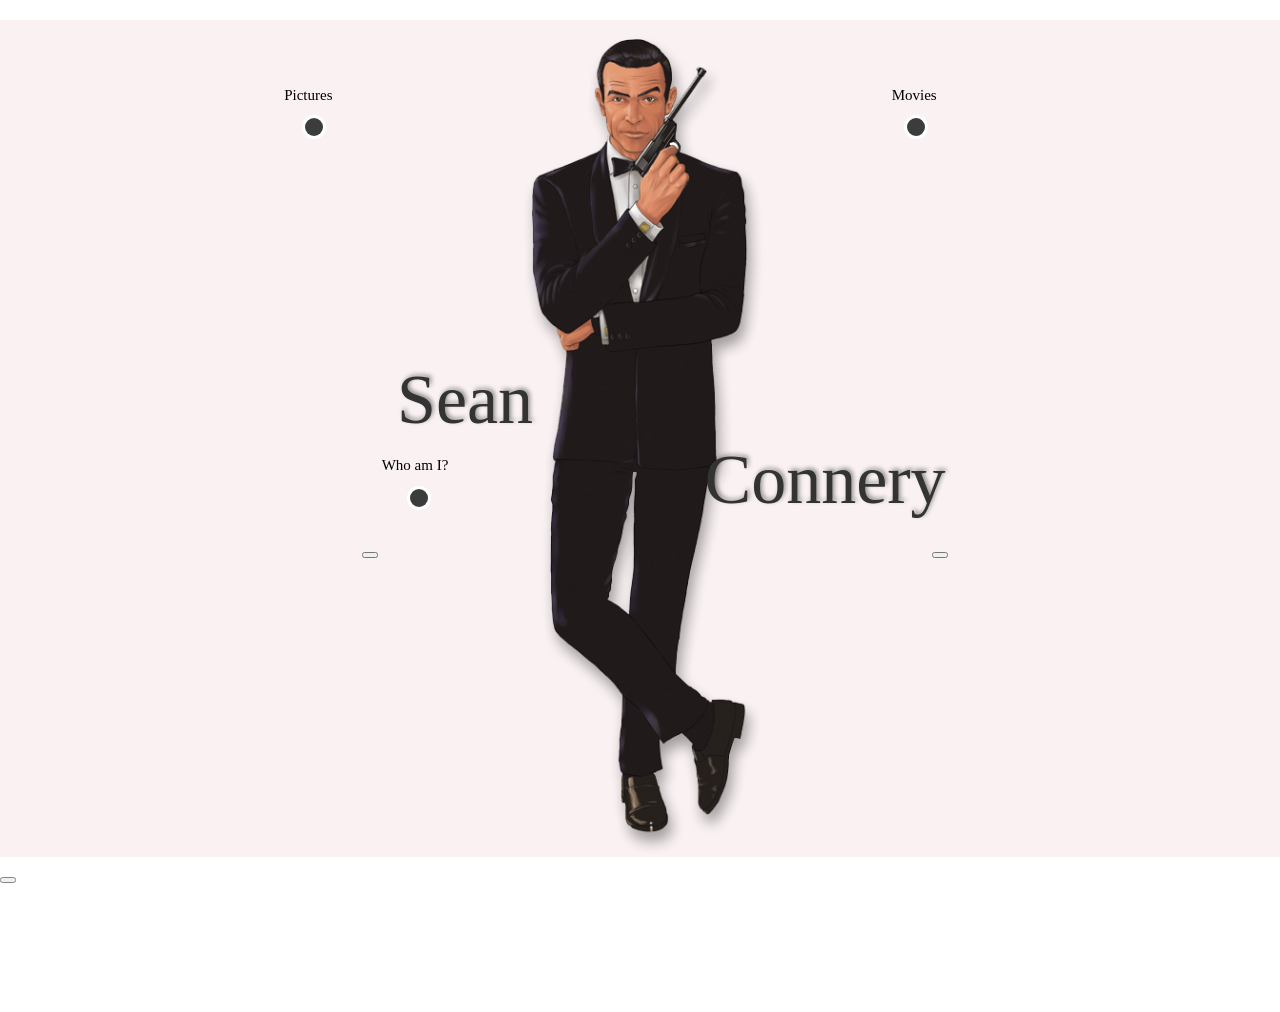
==== www/index.html @ 9a150052 "Bondgirls navigatie" ====
<!DOCTYPE html>
<html>
  <head>
    <meta charset="utf-8">
    <meta name="viewport" content="initial-scale=1, maximum-scale=1, user-scalable=no, width=device-width">
    <title></title>
    <link href="lib/ionic/css/ionic.css" rel="stylesheet">
      <link href="www/lib/bootstrap/dist/css/bootstrap.css" rel="stylesheet">
    <link href="css/style.css" rel="stylesheet">
    <link href="css/customstyle.css" rel="stylesheet">

      <!-- IF using Sass (run gulp sass first), then uncomment below and remove the CSS includes above
      <link href="css/ionic.app.css" rel="stylesheet">
      -->
      <script src="lib/ionic/js/ionic.bundle.js"></script>
    <!-- ionic/angularjs js -->


      <script src="www/lib/jquery/dist/jquery.min.js"></script>
      <script src="www/lib/bootstrap/dist/js/bootstrap.min.js"></script>
    <!-- cordova script (this will be a 404 during development) -->
    <script src="cordova.js"></script>

    <!-- your app's js -->
    <script src="js/app.js"></script>
    <script src="js/service.js"></script>
      <script src="js/controllers.js"></script>
      <script src="js/index.js"></script>
  </head>

  <body ng-app="starter">
    <ion-nav-view></ion-nav-view>
  </body>
</html>
---- www/css/style.css ----
/* Empty. Add your own CSS if you like */
---- www/css/customstyle.css ----
/*      NAVIGATIE ITEMS    */
.navItemBond {
  text-align: center;
  padding: 0px;
  background-image: url("../img/BondNavigation.png");
  background-repeat: no-repeat;
  background-size: 110%;
  padding-top: 100px;
  position: relative; }
  .navItemBond a {
    background-color: transparent;
    position: absolute;
    top: 0px;
    left: -10px;
    padding-left: 100px;
    padding-right: 120px;
    padding-bottom: 50px;
    padding-top: 40px;
    color: white;
    text-decoration: none;
    font-family: Gulim;
    font-size: 30px;
    letter-spacing: -2px; }
    .navItemBond a div {
      background: transparent;
      width: 100px;
      height: 1.3em;
      margin-left: 2px; }

.navItemGirls {
  text-align: center;
  padding: 0px;
  background-image: url("../img/Bondgirl.png");
  background-repeat: no-repeat;
  background-size: 110%;
  padding-top: 100px;
  position: relative; }
  .navItemGirls a {
    background-color: transparent;
    position: absolute;
    top: 0px;
    left: -10px;
    padding-left: 70px;
    padding-right: 120px;
    padding-bottom: 50px;
    padding-top: 40px;
    color: white;
    text-decoration: none;
    font-family: Gulim;
    font-size: 30px;
    letter-spacing: -2px; }
    .navItemGirls a div {
      background: transparent;
      width: 160px;
      height: 1.3em;
      margin-left: 2px; }

.navGirl1, .navGirl2, .navGirl3, .navGirl4, .navGirl5, .navGirl6, .navGirl7, .navGirl8, .navGirl9, .navGirl10, .navGirl11, .navGirl12, .navGirl13,
.navGirl14, .navGirl15, .navGirl16, .navGirl17, .navGirl18, .navGirl19, .navGirl20, .navGirl21, .navGirl22, .navGirl23 {
  background-image: url("../img/Bondgirls/UrsulaAndress.jpg");
  padding-top: 90px;
  background-size: 110%; }
  .navGirl1 a, .navGirl2 a, .navGirl3 a, .navGirl4 a, .navGirl5 a, .navGirl6 a, .navGirl7 a, .navGirl8 a, .navGirl9 a, .navGirl10 a, .navGirl11 a, .navGirl12 a, .navGirl13 a,
  .navGirl14 a, .navGirl15 a, .navGirl16 a, .navGirl17 a, .navGirl18 a, .navGirl19 a, .navGirl20 a, .navGirl21 a, .navGirl22 a, .navGirl23 a {
    background-color: transparent;
    position: absolute;
    top: 0px;
    left: -45px;
    padding-left: 60px;
    padding-right: 105px;
    padding-bottom: 36px;
    padding-top: 37px;
    color: white;
    text-decoration: none;
    font-family: Gulim;
    font-size: 30px;
    letter-spacing: -2px; }
    .navGirl1 a div, .navGirl2 a div, .navGirl3 a div, .navGirl4 a div, .navGirl5 a div, .navGirl6 a div, .navGirl7 a div, .navGirl8 a div, .navGirl9 a div, .navGirl10 a div, .navGirl11 a div, .navGirl12 a div, .navGirl13 a div,
    .navGirl14 a div, .navGirl15 a div, .navGirl16 a div, .navGirl17 a div, .navGirl18 a div, .navGirl19 a div, .navGirl20 a div, .navGirl21 a div, .navGirl22 a div, .navGirl23 a div {
      background: transparent;
      width: 240px;
      height: 1.3em;
      margin-left: 2px; }

.navGirl2 {
  background-image: url("../img/Bondgirls/DanielaBianchi.jpg"); }
  .navGirl2 a {
    padding-left: 63px;
    padding-right: 102px; }
    .navGirl2 a div {
      width: 226px; }

.navGirl3 {
  background-image: url("../img/Bondgirls/HonorBlackman.png"); }
  .navGirl3 a {
    padding-left: 50px;
    padding-right: 42px; }
    .navGirl3 a div {
      width: 254px; }

.navGirl4 {
  background-image: url("../img/Bondgirls/ClaudineAuger.jpg"); }
  .navGirl4 a {
    padding-left: 60px;
    padding-right: 5px; }
    .navGirl4 a div {
      width: 237px; }

.navGirl5 {
  background-image: url("../img/Bondgirls/MieHama.jpg"); }
  .navGirl5 a {
    padding-left: 109px;
    padding-right: 95px; }
    .navGirl5 a div {
      width: 134px; }

.navGirl6 {
  background-image: url("../img/Bondgirls/DianaRigg.jpg"); }
  .navGirl6 a {
    padding-left: 100px;
    padding-right: 84px; }
    .navGirl6 a div {
      width: 155px; }

.navGirl7 {
  background-image: url("../img/Bondgirls/JillStJohn.jpg"); }
  .navGirl7 a {
    padding-left: 89px;
    padding-right: 51px; }
    .navGirl7 a div {
      width: 174px; }

.navGirl8 {
  background-image: url("../img/Bondgirls/JaneSeymour.jpg"); }
  .navGirl8 a {
    padding-left: 75px;
    padding-right: 35px; }
    .navGirl8 a div {
      width: 207px; }

.navGirl9 {
  background-image: url("../img/Bondgirls/BrittEkland.jpg"); }
  .navGirl9 a {
    padding-left: 87px;
    padding-right: 45px; }
    .navGirl9 a div {
      width: 187px; }

.navGirl10 {
  background-image: url("../img/Bondgirls/BarbaraBach.jpg"); }
  .navGirl10 a {
    padding-left: 73px;
    padding-right: 36px; }
    .navGirl10 a div {
      width: 209px; }

.navGirl11 {
  background-image: url("../img/Bondgirls/LoisChiles.jpg"); }
  .navGirl11 a {
    padding-left: 97px;
    padding-right: 59px; }
    .navGirl11 a div {
      width: 162px; }

.navGirl12 {
  background-image: url("../img/Bondgirls/CaroleBouquet.jpg"); }
  .navGirl12 a {
    padding-left: 55px;
    padding-right: 15px; }
    .navGirl12 a div {
      width: 248px; }

.navGirl13 {
  background-image: url("../img/Bondgirls/MaudAdams.jpg"); }
  .navGirl13 a {
    padding-left: 92px;
    padding-right: 44px; }
    .navGirl13 a div {
      width: 182px; }

.navGirl14 {
  background-image: url("../img/Bondgirls/TanyaRoberts.jpg"); }
  .navGirl14 a {
    padding-left: 72px;
    padding-right: 26px; }
    .navGirl14 a div {
      width: 220px; }

.navGirl15 {
  background-image: url("../img/Bondgirls/MaryamDabo.jpg"); }
  .navGirl15 a {
    padding-left: 76px;
    padding-right: 36px; }
    .navGirl15 a div {
      width: 206px; }

.navGirl16 {
  background-image: url("../img/Bondgirls/CareyLowell.jpg"); }
  .navGirl16 a {
    padding-left: 80px;
    padding-right: 33px; }
    .navGirl16 a div {
      width: 205px; }

.navGirl17 {
  background-image: url("../img/Bondgirls/IzabellaScorupco.jpg"); }
  .navGirl17 a {
    padding-left: 48px;
    padding-right: 9px;
    font-size: 28px; }
    .navGirl17 a div {
      width: 262px; }

.navGirl18 {
  background-image: url("../img/Bondgirls/MichelleYeoh.jpg"); }
  .navGirl18 a {
    padding-left: 74px;
    padding-right: 29px; }
    .navGirl18 a div {
      width: 215px; }

.navGirl19 {
  background-image: url("../img/Bondgirls/DeniseRichards.jpg"); }
  .navGirl19 a {
    padding-left: 58px;
    padding-right: 21px; }
    .navGirl19 a div {
      width: 240px; }

.navGirl20 {
  background-image: url("../img/Bondgirls/HalleBerry.jpg"); }
  .navGirl20 a {
    padding-left: 93px;
    padding-right: 45px; }
    .navGirl20 a div {
      width: 180px; }

.navGirl21 {
  background-image: url("../img/Bondgirls/EvaGreen.jpg"); }
  .navGirl21 a {
    padding-left: 100px;
    padding-right: 66px; }
    .navGirl21 a div {
      width: 153px; }

.navGirl22 {
  background-image: url("../img/Bondgirls/OlgaKurylenko.jpg"); }
  .navGirl22 a {
    padding-left: 57px;
    padding-right: 18px; }
    .navGirl22 a div {
      width: 243px; }

.navGirl23 {
  background-image: url("../img/Bondgirls/BereniceMarlohe.jpg"); }
  .navGirl23 a {
    padding-left: 49px;
    padding-right: 15px;
    font-size: 28px; }
    .navGirl23 a div {
      width: 254px; }

.navItemCars {
  text-align: center;
  padding: 0px;
  background-image: url("../img/BondCar.png");
  background-repeat: no-repeat;
  background-size: 110%;
  padding-top: 100px;
  position: relative; }
  .navItemCars a {
    background-color: transparent;
    position: absolute;
    top: 0px;
    left: -10px;
    padding-left: 115px;
    padding-right: 120px;
    padding-bottom: 50px;
    padding-top: 40px;
    color: white;
    text-decoration: none;
    font-family: Gulim;
    font-size: 30px;
    letter-spacing: -2px; }
    .navItemCars a div {
      background: transparent;
      width: 80px;
      height: 1.3em;
      margin-left: 5px; }

.navItemMap {
  text-align: center;
  padding: 0px;
  background-image: url("../img/locatie.png");
  background-repeat: no-repeat;
  padding-top: 100px;
  position: relative;
  background-size: 110%; }
  .navItemMap a {
    background-color: transparent;
    position: absolute;
    top: 0px;
    left: -10px;
    padding-left: 125px;
    padding-right: 120px;
    padding-bottom: 50px;
    padding-top: 40px;
    color: white;
    font-family: Gulim;
    font-size: 30px;
    letter-spacing: -2px;
    text-decoration: none; }
    .navItemMap a div {
      background: transparent;
      width: 60px;
      height: 1.3em;
      margin-left: 2px; }

/*      NAVIGATIE ITEMS HOVER    */
.navItemBond a div:hover, .navItemGirls a div:hover, .navItemCars a div:hover, .navItemMap a div:hover, .navGirl1 a div:hover,
.navGirl2 a div:hover, .navGirl3 a div:hover, .navGirl4 a div:hover, .navGirl5 a div:hover, .navGirl6 a div:hover, .navGirl7 a div:hover,
.navGirl8 a div:hover, .navGirl9 a div:hover, .navGirl10 a div:hover, .navGirl11 a div:hover, .navGirl12 a div:hover, .navGirl13 a div:hover,
.navGirl14 a div:hover, .navGirl15 a div:hover, .navGirl16 a div:hover, .navGirl17 a div:hover, .navGirl18 a div:hover, .navGirl19 a div:hover,
.navGirl20 a div:hover, .navGirl21 a div:hover, .navGirl22 a div:hover, .navGirl23 a div:hover {
  border-bottom: 2px solid transparent;
  animation: underlineNav 2s;
  -o-animation: underlineNav 2s;
  -webkit-animation: underlineNav 2s; }

.navItemMap:hover, .navItemGirls:hover, .navItemBond:hover, .navItemCars:hover, .navGirl1:hover, .navGirl2:hover, .navGirl3:hover, .navGirl4:hover,
.navGirl5:hover, .navGirl6:hover, .navGirl7:hover, .navGirl8:hover, .navGirl9:hover, .navGirl10:hover, .navGirl11:hover, .navGirl12:hover, .navGirl13:hover,
.navGirl14:hover, .navGirl15:hover, .navGirl16:hover, .navGirl17:hover, .navGirl18:hover, .navGirl19:hover, .navGirl20:hover, .navGirl21:hover,
.navGirl22:hover, .navGirl23:hover {
  animation: scaleNav 2s;
  -o-animation: scaleNav 2s;
  -webkit-animation: scaleNav 2s; }

/*      NAVIGATIE ITEMS KEYFRAMES    */
@-webkit-keyframes underlineNav {
  100% {
    border-bottom: 2px solid #b10a0a; } }
@-o-keyframes underlineNav {
  100% {
    border-bottom: 2px solid #b10a0a; } }
@keyframes underlineNav {
  100% {
    border-bottom: 2px solid #b10a0a; } }
@-webkit-keyframes scaleNav {
  from {
    background-size: 110%; }
  to {
    background-size: 120%; } }
@-o-keyframes scaleNav {
  from {
    background-size: 110%; }
  to {
    background-size: 120%; } }
@keyframes scaleNav {
  from {
    background-size: 110%; }
  to {
    background-size: 120%; } }
/*      SCHERM 1 (BONDS)    */
.bonds, .girls {
  text-align: center;
  background-color: #faf2f2; }

.bondImage {
  height: 93vh;
  z-index: -1; }

.bondNames {
  position: absolute;
  margin-top: -38em;
  width: 100%; }
  .bondNames .bondFirstname {
    font-family: franchise;
    font-size: 5em;
    margin-left: -350px;
    margin-top: 25px;
    text-shadow: 2px -2px 4px rgba(28, 28, 28, 0.45); }
  .bondNames .bondName {
    font-family: franchise;
    font-size: 5em;
    margin-left: 370px;
    margin-top: -30px;
    text-shadow: 2px -2px 4px rgba(28, 28, 28, 0.45); }
  .bondNames #leftScroll {
    margin-top: -140px;
    margin-left: 30px; }
  .bondNames #rightScroll {
    margin-top: -140px;
    margin-left: 550px; }

.dotWie {
  background: none repeat scroll 0 0 #3c3c3c;
  border-radius: 9px;
  box-shadow: 0 0 0 3px white;
  height: 18px;
  margin: 33.5em -28.5em;
  position: absolute;
  transition: all 0.8s ease 0.1s;
  width: 18px;
  display: inline-block; }
  .dotWie:hover {
    width: 10px;
    height: 10px;
    margin: 33.7em -28em;
    background: none repeat scroll 0 0 #b10a0a;
    box-shadow: 0 0 0 10px white; }

.wie {
  position: absolute;
  margin: 29em -28.5em;
  background-color: transparent;
  color: black;
  font-family: Gulim;
  text-decoration: none;
  font-size: 15px;
  transition: all 0.8s ease 0.1s; }
  .wie:hover {
    color: #b10a0a;
    text-decoration: none; }

.dotPics {
  background: none repeat scroll 0 0 #3c3c3c;
  border-radius: 9px;
  box-shadow: 0 0 0 3px white;
  height: 18px;
  margin: 7em -36em;
  position: absolute;
  transition: all 0.8s ease 0.1s;
  width: 18px;
  display: inline-block; }
  .dotPics:hover {
    width: 10px;
    height: 10px;
    margin: 7.5em -35.7em;
    background: none repeat scroll 0 0 #b10a0a;
    box-shadow: 0 0 0 10px white; }

.pics {
  position: absolute;
  margin: 4.3em -35em;
  background-color: transparent;
  color: black;
  font-family: Gulim;
  text-decoration: none;
  font-size: 15px;
  transition: all 0.8s ease 0.1s; }
  .pics:hover {
    color: #b10a0a;
    text-decoration: none; }

.dotFilms {
  background: none repeat scroll 0 0 #3c3c3c;
  border-radius: 9px;
  box-shadow: 0 0 0 3px white;
  height: 18px;
  margin: 7em;
  position: absolute;
  transition: all 0.8s ease 0.1s;
  width: 18px;
  display: inline-block; }
  .dotFilms:hover {
    width: 10px;
    height: 10px;
    margin: 7.5em;
    background: none repeat scroll 0 0 #b10a0a;
    box-shadow: 0 0 0 10px white; }

#rowbonds {
  margin-top: 30px;
  margin-left: auto;
  margin-right: auto;
  width: 95%; }

.films {
  position: absolute;
  margin: 4.3em 5.5em;
  background-color: transparent;
  color: black;
  font-family: Gulim;
  text-decoration: none;
  font-size: 15px;
  transition: all 0.8s ease 0.1s; }
  .films:hover {
    color: #b10a0a;
    text-decoration: none; }

/*nav on top*/
.bar.bar-stable {
  background-color: #131211;
  -webkit-box-shadow: 0 5px 20px -5px #131211;
  -o-box-shadow: 0 5px 20px -5px #131211;
  box-shadow: 0 5px 20px -5px #131211;
  border-color: #131211;
  background-color: #131211; }
  .bar.bar-stable .button {
    color: transparent;
    display: none; }

#logo {
  width: 233px;
  height: 34px;
  position: absolute;
  left: 41%; }

/*side-menu*/
.menu {
  background-color: #131211;
  opacity: .9;
  -o-box-shadow: 0 5px 20px -5px #131211;
  -webkit-box-shadow: 5px 0px 20px -5px #131211;
  box-shadow: 5px 0px 20px -5px #131211; }

#volume {
  display: block;
  color: #faf2f2; }

/*      SCHERM 2 (BONDGIRLS)    */
/*      MEDIAQUERIES    */
/*mediaquery vanaf 1200px */
@media screen and (max-width: 1200px) {
  #logo {
    left: 37%; }

  .dotWie {
    margin: 33.5em -23em; }
    .dotWie:hover {
      margin: 33.7em -22.5em; }

  .wie {
    margin: 29em -23em; }

  .dotPics {
    margin: 7em -25em; }
    .dotPics:hover {
      margin: 7.5em -24.7em; }

  .pics {
    margin: 4.3em -24.5em; } }
/*950*/
@media screen and (max-width: 950px) {
  #logo {
    left: 32%; }

  .bondFirstname {
    display: none; }

  .bondName {
    display: none; }

  .scrollBonds {
    margin-top: 17em;
    margin-left: -12em;
    width: 100%; }

  .dotFilms {
    margin: 7em 1em; }
    .dotFilms:hover {
      margin: 7.2em 1em; }

  .films {
    margin: 4.3em 0em; }

  .dotPics {
    margin: 7em -21em; }
    .dotPics:hover {
      margin: 7.5em -20.7em; }

  .pics {
    margin: 4.3em -20.7em; }

  .dotWie {
    margin: 33.5em -21em; }
    .dotWie:hover {
      margin: 33.7em -20.5em; }

  .wie {
    margin: 29em -22em; } }
/*mediaquery vanaf 768px */
@media screen and (max-width: 768px) {
  #logo {
    left: 33%; }

  .bar.bar-stable .button {
    color: #faf2f2;
    display: block; }

  .scrollBonds {
    margin-top: 17em;
    margin-left: -3em;
    width: 100%; }

  .dotWie {
    margin: 33.5em -22em; }
    .dotWie:hover {
      margin: 33.7em -21.5em; }

  .wie {
    margin: 29em -23em; }

  .dotPics {
    margin: 7em -23em; }
    .dotPics:hover {
      margin: 7.5em -22.7em; }

  .pics {
    margin: 4.3em -22.7em; }

  .dotFilms {
    margin: 7em 4em; }
    .dotFilms:hover {
      margin: 7.2em 4em; }

  .films {
    margin: 4.3em 3em; } }
/*644*/
@media screen and (max-width: 644px) {
  #logo {
    left: 26%; }

  .scrollBonds {
    width: 100%;
    margin-left: -13em; }

  .dotWie {
    margin: 30em 0em; }
    .dotWie:hover {
      margin: 30.5em 0.5em; }

  .wie {
    margin: 25.5em -2.5em;
    color: #b10a0a; }

  .dotPics {
    margin: 7em -20em; }
    .dotPics:hover {
      margin: 7.5em -19.7em; }

  .pics {
    margin: 4.3em -19.5em;
    color: #b10a0a; }

  .dotFilms {
    margin: 7em 1em; }
    .dotFilms:hover {
      margin: 7.2em 1em; }

  .films {
    margin: 4.3em 0em;
    color: #b10a0a; } }

/*# sourceMappingURL=customstyle.css.map */
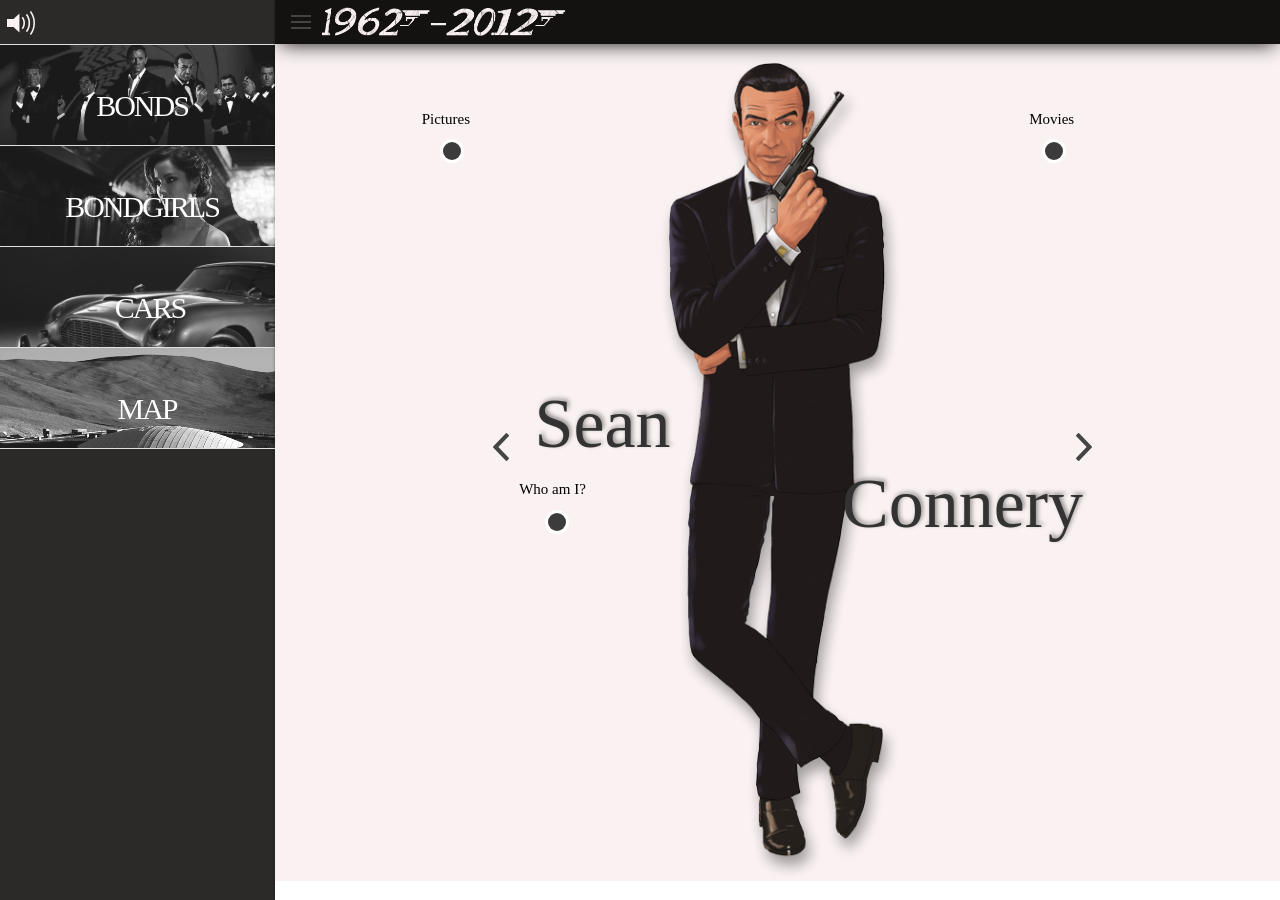
==== commit c4555cda: "Merge branch 'master' of https://github.com/fabrice123/JamesBond_FrontBack_time Conflicts: 	www/css/" ====
--- a/www/index.html
+++ b/www/index.html
@@ -15,17 +15,42 @@
       <script src="lib/ionic/js/ionic.bundle.js"></script>
     <!-- ionic/angularjs js -->
 
-
       <script src="www/lib/jquery/dist/jquery.min.js"></script>
       <script src="www/lib/bootstrap/dist/js/bootstrap.min.js"></script>
+      <script src="lib/ionic/js/angular/angular-animate.js"></script>
     <!-- cordova script (this will be a 404 during development) -->
+      <script src="www/lib/angular-deckgrid/angular-deckgrid.js"></script>
+      <script src="www/lib/jquery-bridget/jquery.bridget.js"></script>
+      <script src="www/lib/get-style-property/get-style-property.js"></script>
+      <script src="www/lib/get-size/get-size.js"></script>
+      <script src="www/lib/eventEmitter/EventEmitter.js"></script>
+      <script src="www/lib/eventie/eventie.js"></script>
+      <script src="www/lib/doc-ready/doc-ready.js"></script>
+      <script src="www/lib/matches-selector/matches-selector.js"></script>
+      <script src="www/lib/outlayer/item.js"></script>
+      <script src="www/lib/outlayer/outlayer.js"></script>
+      <script src="www/lib/masonry/masonry.js"></script>
+      <script src="www/lib/imagesloaded/imagesloaded.js"></script>
+      <script src="www/lib/imagesloaded/imagesloaded.js"></script>
+      <script src="www/lib/infinite/angular-whenScrolled.js"></script>
+
+  
     <script src="cordova.js"></script>
 
     <!-- your app's js -->
     <script src="js/app.js"></script>
+<<<<<<< HEAD
     <script src="js/service.js"></script>
       <script src="js/controllers.js"></script>
       <script src="js/index.js"></script>
+=======
+
+    <script src="js/service.js"></script>
+    <script src="js/controllers.js"></script>
+
+    <script src="js/index.js"></script>
+    <script src="js/controllers.js"></script>
+>>>>>>> 4485d2dafa9d2950ef059806eddda9e997b77583
   </head>
 
   <body ng-app="starter">
--- a/www/css/customstyle.css
+++ b/www/css/customstyle.css
@@ -469,6 +469,30 @@
     background: none repeat scroll 0 0 #b10a0a;
     box-shadow: 0 0 0 10px white; }
 
+.deckgrid[deckgrid]::before {
+  /* Specifies that the grid should have a maximum of 4 columns. Each column will have the classes 'column' and 'column-1-4' */
+  content: '4 .column.column-1-4';
+  font-size: 0;
+  /* See https://github.com/akoenig/angular-deckgrid/issues/14#issuecomment-35728861 */
+  visibility: hidden; }
+
+.deckgrid .column {
+  float: left; }
+
+.deckgrid .column-1-4 {
+  width: 25%; }
+
+.bondfoto {
+  max-width: 100%; }
+
+.banvan.fadein {
+  -webkit-transition: all cubic-bezier(0.25, 0.46, 0.45, 0.94) 1.5s;
+  -moz-transition: all cubic-bezier(0.25, 0.46, 0.45, 0.94) 1.5s;
+  -o-transition: all cubic-bezier(0.25, 0.46, 0.45, 0.94) 1.5s;
+  transition: all cubic-bezier(0.25, 0.46, 0.45, 0.94) 1.5s;
+  opacity: 1;
+  /* Default value but added for clarity */ }
+
 #rowbonds {
   margin-top: 30px;
   margin-left: auto;
@@ -496,9 +520,12 @@
   box-shadow: 0 5px 20px -5px #131211;
   border-color: #131211;
   background-color: #131211; }
+<<<<<<< HEAD
   .bar.bar-stable .button {
     color: transparent;
     display: none; }
+=======
+>>>>>>> 4485d2dafa9d2950ef059806eddda9e997b77583
 
 #logo {
   width: 233px;
@@ -514,6 +541,23 @@
   -webkit-box-shadow: 5px 0px 20px -5px #131211;
   box-shadow: 5px 0px 20px -5px #131211; }
 
+#girlnavbacktobond {
+  position: absolute;
+  top: 4px;
+  left: 240px;
+  text-decoration: none; }
+  #girlnavbacktobond > span {
+    font-size: 28px;
+    color: #faf2f2; }
+
+#backbutton {
+  margin-top: 3px;
+  padding-right: 7px;
+  text-decoration: none; }
+  #backbutton > span {
+    font-size: 29px;
+    color: #faf2f2; }
+
 #volume {
   display: block;
   color: #faf2f2; }
@@ -545,6 +589,19 @@
   #logo {
     left: 32%; }
 
+  .deckgrid[deckgrid]::before {
+    /* Specifies that the grid should have a maximum of 4 columns. Each column will have the classes 'column' and 'column-1-4' */
+    content: '3 .column.column-1-3';
+    font-size: 0;
+    /* See https://github.com/akoenig/angular-deckgrid/issues/14#issuecomment-35728861 */
+    visibility: hidden; }
+
+  .deckgrid .column {
+    float: left; }
+
+  .deckgrid .column-1-3 {
+    width: 33.33333%; }
+
   .bondFirstname {
     display: none; }
 
@@ -625,6 +682,19 @@
     width: 100%;
     margin-left: -13em; }
 
+  .deckgrid[deckgrid]::before {
+    /* Specifies that the grid should have a maximum of 4 columns. Each column will have the classes 'column' and 'column-1-4' */
+    content: '2 .column.column-1-2';
+    font-size: 0;
+    /* See https://github.com/akoenig/angular-deckgrid/issues/14#issuecomment-35728861 */
+    visibility: hidden; }
+
+  .deckgrid .column {
+    float: left; }
+
+  .deckgrid .column-1-2 {
+    width: 49%; }
+
   .dotWie {
     margin: 30em 0em; }
     .dotWie:hover {
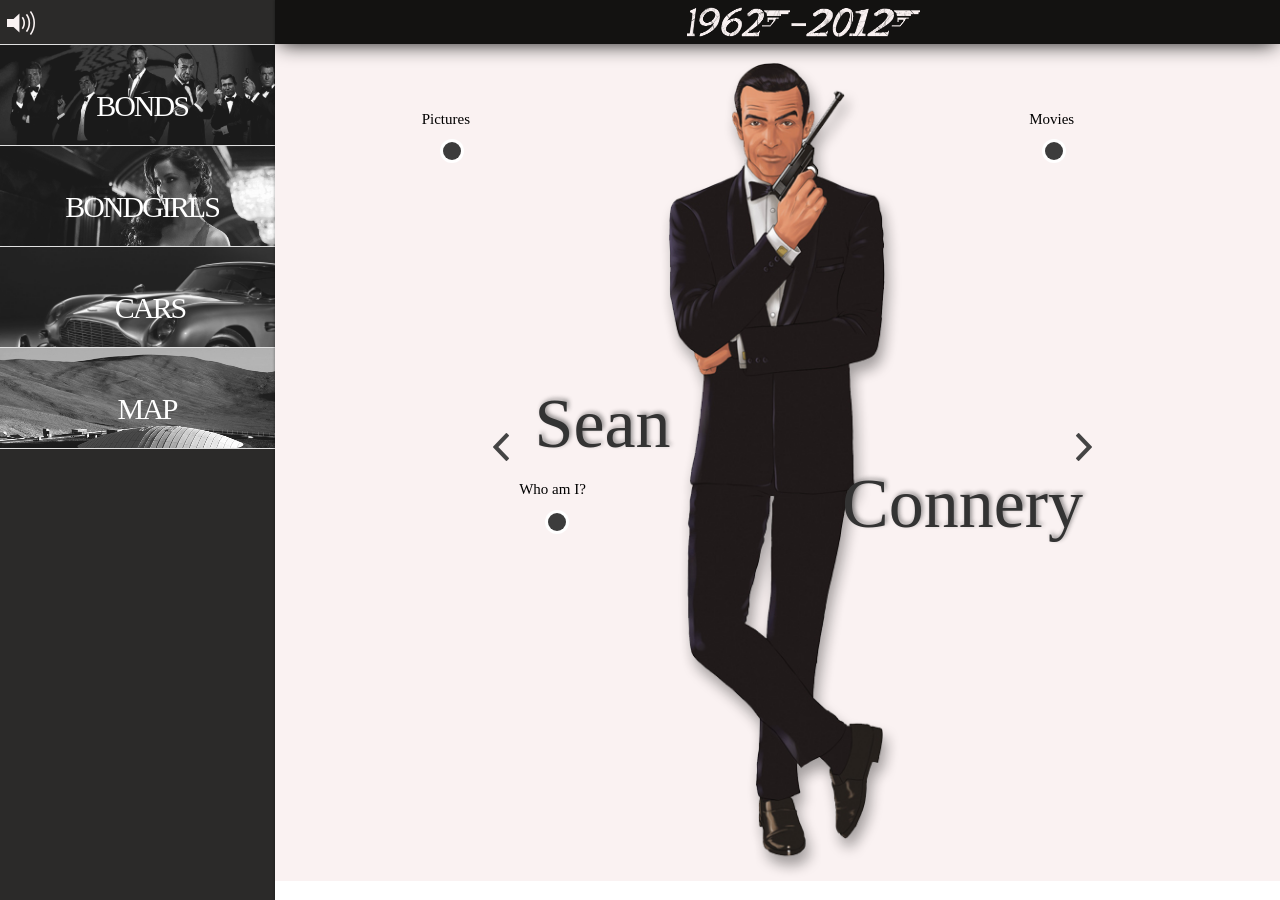
==== commit 94064d6d: "Conflictcommentaar verwijderd" ====
--- a/www/index.html
+++ b/www/index.html
@@ -39,18 +39,9 @@
 
     <!-- your app's js -->
     <script src="js/app.js"></script>
-<<<<<<< HEAD
     <script src="js/service.js"></script>
       <script src="js/controllers.js"></script>
       <script src="js/index.js"></script>
-=======
-
-    <script src="js/service.js"></script>
-    <script src="js/controllers.js"></script>
-
-    <script src="js/index.js"></script>
-    <script src="js/controllers.js"></script>
->>>>>>> 4485d2dafa9d2950ef059806eddda9e997b77583
   </head>
 
   <body ng-app="starter">
--- a/www/css/customstyle.css
+++ b/www/css/customstyle.css
@@ -520,12 +520,9 @@
   box-shadow: 0 5px 20px -5px #131211;
   border-color: #131211;
   background-color: #131211; }
-<<<<<<< HEAD
   .bar.bar-stable .button {
     color: transparent;
     display: none; }
-=======
->>>>>>> 4485d2dafa9d2950ef059806eddda9e997b77583
 
 #logo {
   width: 233px;
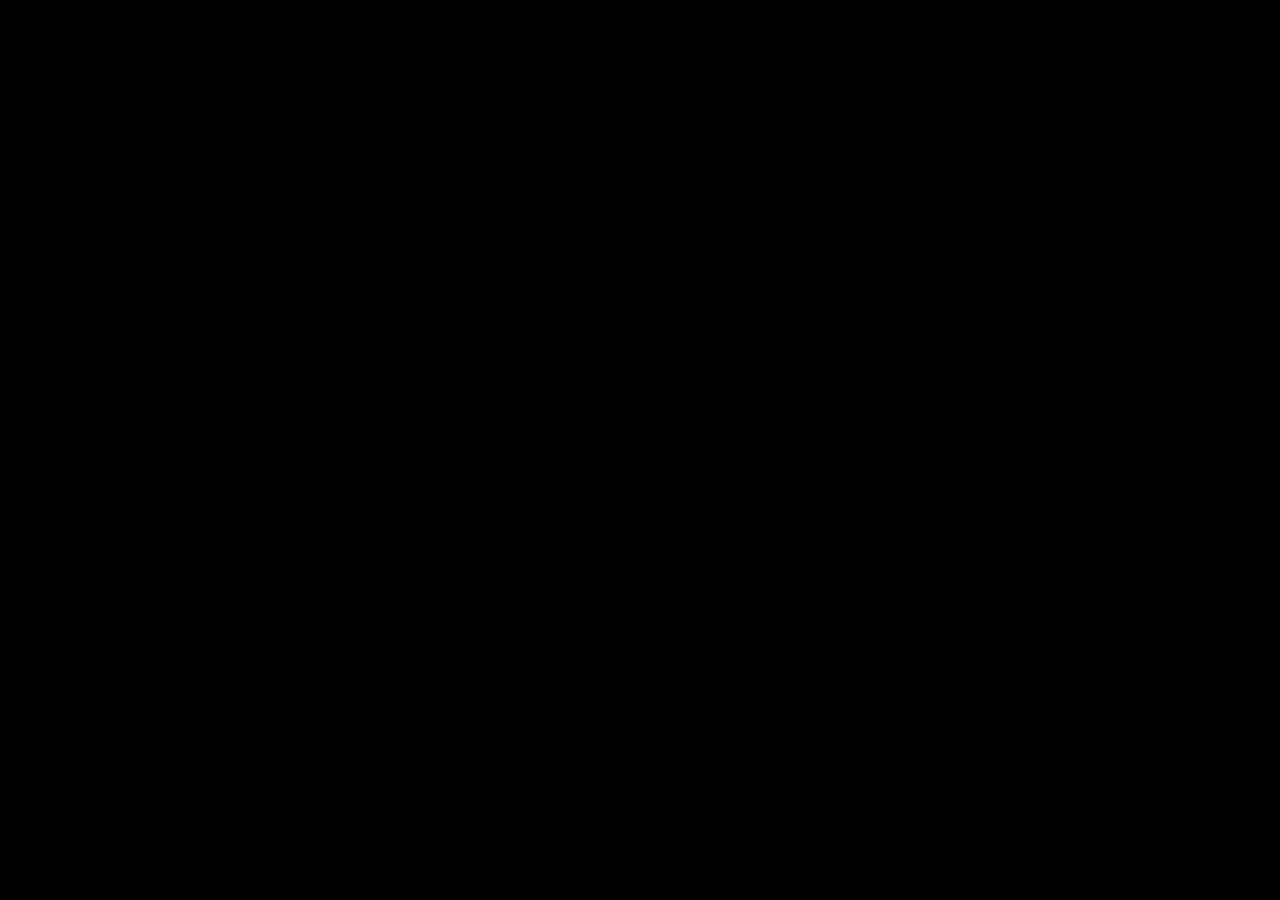
==== commit fb18d973: "maps_trial" ====
--- a/www/index.html
+++ b/www/index.html
@@ -6,12 +6,15 @@
     <title></title>
     <link href="lib/ionic/css/ionic.css" rel="stylesheet">
       <link href="www/lib/bootstrap/dist/css/bootstrap.css" rel="stylesheet">
+      <link rel="stylesheet" href="http://cdn.leafletjs.com/leaflet-0.7.3/leaflet.css" />
     <link href="css/style.css" rel="stylesheet">
     <link href="css/customstyle.css" rel="stylesheet">
+
 
       <!-- IF using Sass (run gulp sass first), then uncomment below and remove the CSS includes above
       <link href="css/ionic.app.css" rel="stylesheet">
       -->
+
       <script src="lib/ionic/js/ionic.bundle.js"></script>
     <!-- ionic/angularjs js -->
 
@@ -39,9 +42,14 @@
 
     <!-- your app's js -->
     <script src="js/app.js"></script>
+
     <script src="js/service.js"></script>
-      <script src="js/controllers.js"></script>
-      <script src="js/index.js"></script>
+    <script src="js/controllers.js"></script>
+
+    <script src="js/index.js"></script>
+    <script src="js/controllers.js"></script>
+      <script src="http://cdn.leafletjs.com/leaflet-0.7.1/leaflet.js"></script>
+      <script src="http://tombatossals.github.io/angular-leaflet-directive/dist/angular-leaflet-directive.min.js"></script>
   </head>
 
   <body ng-app="starter">
